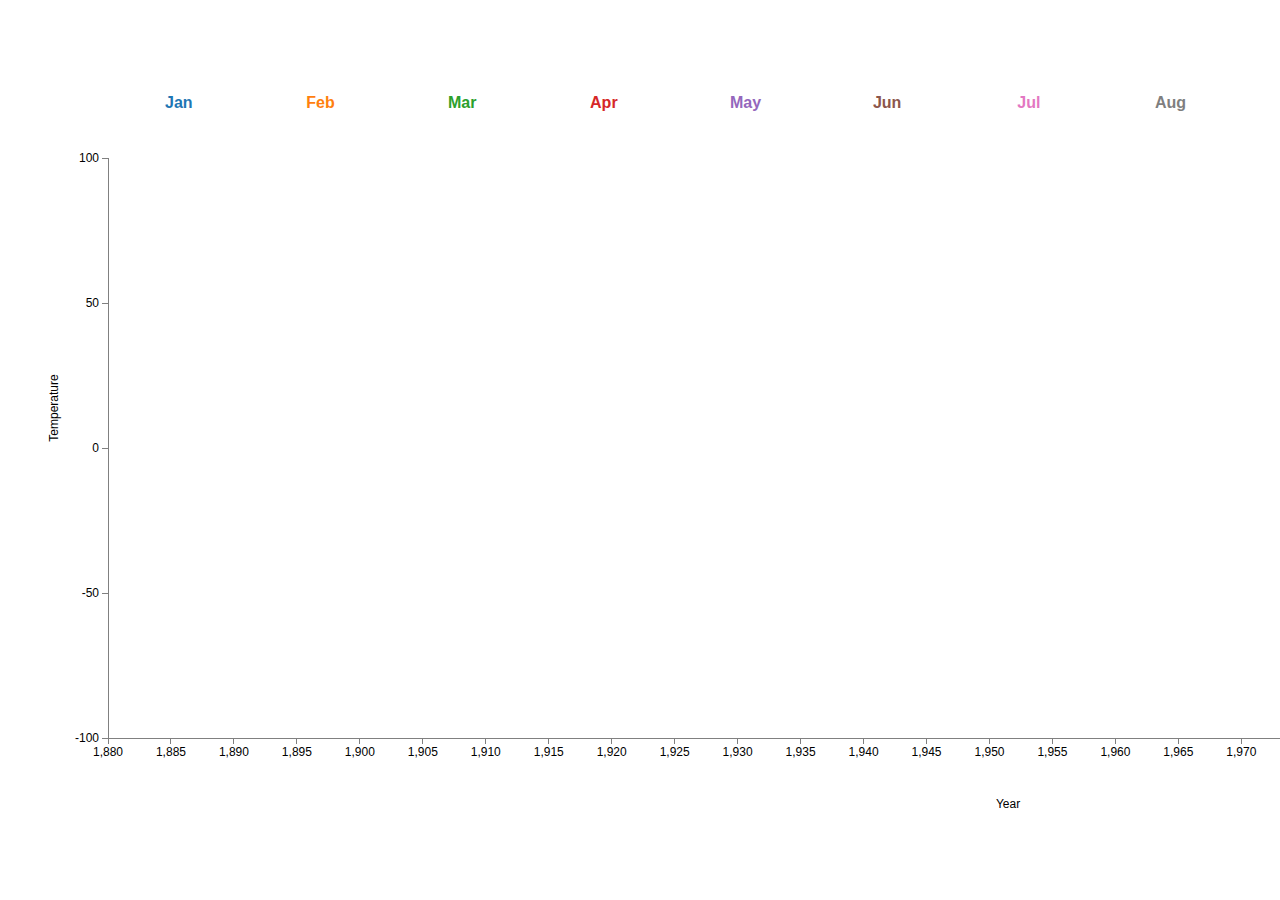
==== d3/index.html @ 111f4ef3 "d3" ====
<!DOCTYPE html>
<html>
  <head>
  </head>
  <style> /* set the CSS */

	body { font: 12px Arial;}

	path { 
    	stroke: steelblue;
    	stroke-width: 2;
    	fill: none;
	}

	.axis path,
	.axis line {
    	fill: none;
    	stroke: grey;
    	stroke-width: 1;
    	shape-rendering: crispEdges;
	}

	.legend {
    font-size: 16px;
    font-weight: bold;
    text-anchor: middle;
	} 
	</style>
  
  <body>

  	<script type="text/javascript" src="d3.min.js"></script>
   	<script type="text/javascript" src="log.js"></script>
   
  </body>
</html>
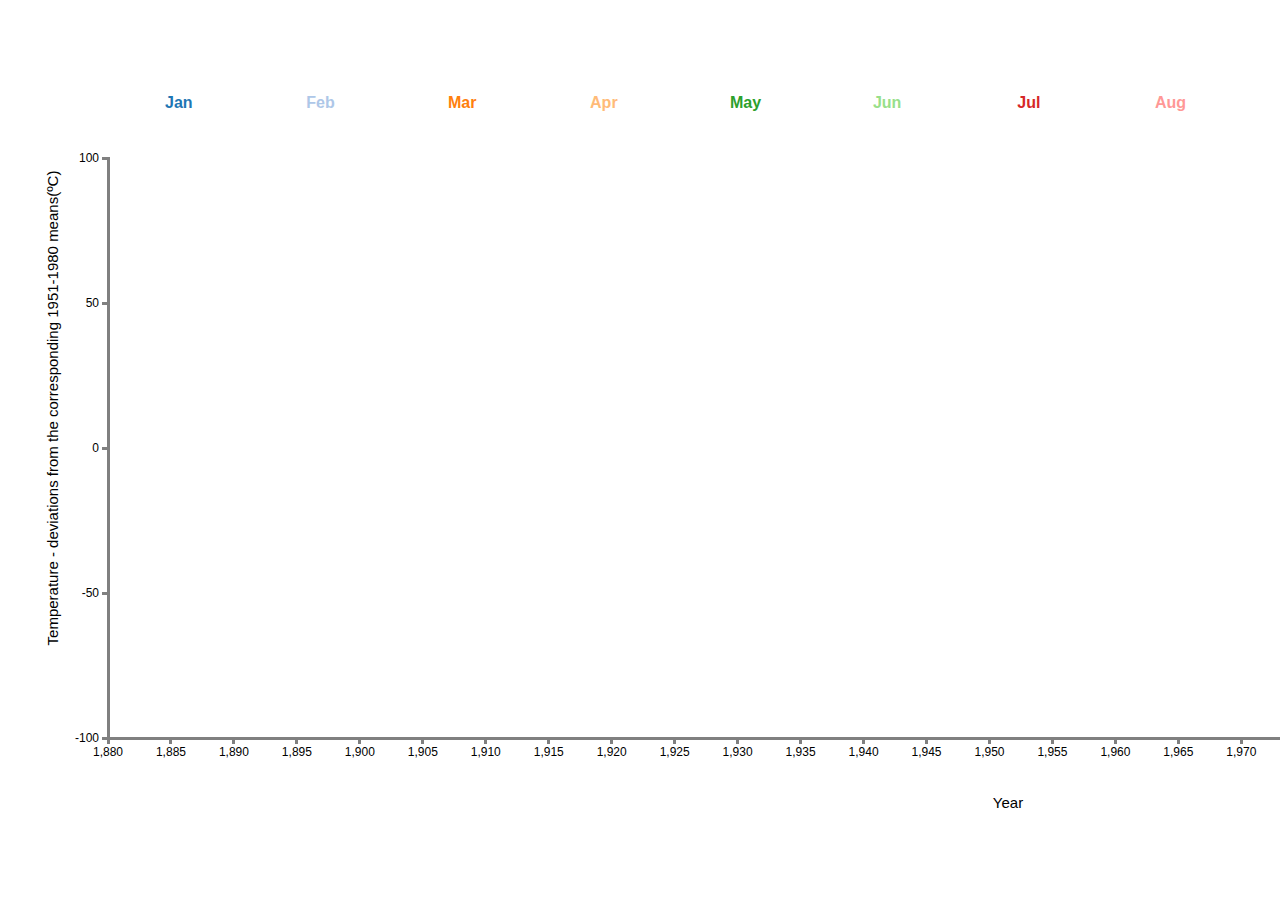
==== commit 69201ab0: "d3" ====
--- a/d3/index.html
+++ b/d3/index.html
@@ -16,7 +16,7 @@
 	.axis line {
     	fill: none;
     	stroke: grey;
-    	stroke-width: 1;
+    	stroke-width: 3;
     	shape-rendering: crispEdges;
 	}
 
